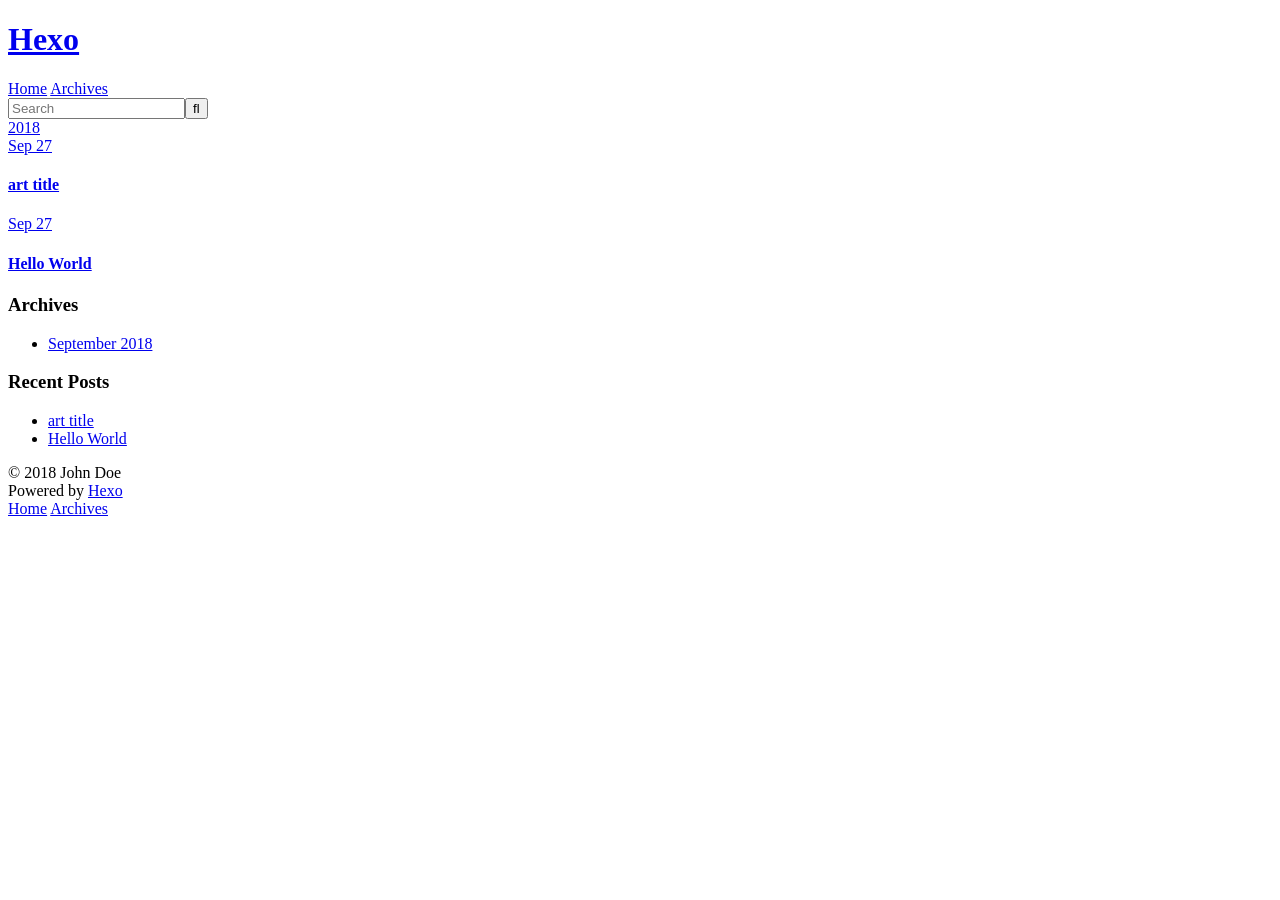
==== archives/index.html @ 640b7ca9 "Site updated: 2018-09-27 11:17:04" ====
<!DOCTYPE html>
<html>
<head>
  <meta charset="utf-8">
  

  
  <title>Archives | Hexo</title>
  <meta name="viewport" content="width=device-width, initial-scale=1, maximum-scale=1">
  <meta property="og:type" content="website">
<meta property="og:title" content="Hexo">
<meta property="og:url" content="http://yoursite.com/archives/index.html">
<meta property="og:site_name" content="Hexo">
<meta property="og:locale" content="default">
<meta name="twitter:card" content="summary">
<meta name="twitter:title" content="Hexo">
  
    <link rel="alternate" href="/atom.xml" title="Hexo" type="application/atom+xml">
  
  
    <link rel="icon" href="/favicon.png">
  
  
    <link href="//fonts.googleapis.com/css?family=Source+Code+Pro" rel="stylesheet" type="text/css">
  
  <link rel="stylesheet" href="/css/style.css">
</head>

<body>
  <div id="container">
    <div id="wrap">
      <header id="header">
  <div id="banner"></div>
  <div id="header-outer" class="outer">
    <div id="header-title" class="inner">
      <h1 id="logo-wrap">
        <a href="/" id="logo">Hexo</a>
      </h1>
      
    </div>
    <div id="header-inner" class="inner">
      <nav id="main-nav">
        <a id="main-nav-toggle" class="nav-icon"></a>
        
          <a class="main-nav-link" href="/">Home</a>
        
          <a class="main-nav-link" href="/archives">Archives</a>
        
      </nav>
      <nav id="sub-nav">
        
          <a id="nav-rss-link" class="nav-icon" href="/atom.xml" title="RSS Feed"></a>
        
        <a id="nav-search-btn" class="nav-icon" title="Search"></a>
      </nav>
      <div id="search-form-wrap">
        <form action="//google.com/search" method="get" accept-charset="UTF-8" class="search-form"><input type="search" name="q" class="search-form-input" placeholder="Search"><button type="submit" class="search-form-submit">&#xF002;</button><input type="hidden" name="sitesearch" value="http://yoursite.com"></form>
      </div>
    </div>
  </div>
</header>
      <div class="outer">
        <section id="main">
  
  
    
    
      
      
      <section class="archives-wrap">
        <div class="archive-year-wrap">
          <a href="/archives/2018" class="archive-year">2018</a>
        </div>
        <div class="archives">
    
    <article class="archive-article archive-type-post">
  <div class="archive-article-inner">
    <header class="archive-article-header">
      <a href="/2018/09/27/art-title/" class="archive-article-date">
  <time datetime="2018-09-27T03:15:51.000Z" itemprop="datePublished">Sep 27</time>
</a>
      
  
    <h1 itemprop="name">
      <a class="archive-article-title" href="/2018/09/27/art-title/">art title</a>
    </h1>
  

    </header>
  </div>
</article>
  
    
    
    <article class="archive-article archive-type-post">
  <div class="archive-article-inner">
    <header class="archive-article-header">
      <a href="/2018/09/27/hello-world/" class="archive-article-date">
  <time datetime="2018-09-27T02:35:08.079Z" itemprop="datePublished">Sep 27</time>
</a>
      
  
    <h1 itemprop="name">
      <a class="archive-article-title" href="/2018/09/27/hello-world/">Hello World</a>
    </h1>
  

    </header>
  </div>
</article>
  
  
    </div></section>
  


</section>
        
          <aside id="sidebar">
  
    

  
    

  
    
  
    
  <div class="widget-wrap">
    <h3 class="widget-title">Archives</h3>
    <div class="widget">
      <ul class="archive-list"><li class="archive-list-item"><a class="archive-list-link" href="/archives/2018/09/">September 2018</a></li></ul>
    </div>
  </div>


  
    
  <div class="widget-wrap">
    <h3 class="widget-title">Recent Posts</h3>
    <div class="widget">
      <ul>
        
          <li>
            <a href="/2018/09/27/art-title/">art title</a>
          </li>
        
          <li>
            <a href="/2018/09/27/hello-world/">Hello World</a>
          </li>
        
      </ul>
    </div>
  </div>

  
</aside>
        
      </div>
      <footer id="footer">
  
  <div class="outer">
    <div id="footer-info" class="inner">
      &copy; 2018 John Doe<br>
      Powered by <a href="http://hexo.io/" target="_blank">Hexo</a>
    </div>
  </div>
</footer>
    </div>
    <nav id="mobile-nav">
  
    <a href="/" class="mobile-nav-link">Home</a>
  
    <a href="/archives" class="mobile-nav-link">Archives</a>
  
</nav>
    

<script src="//ajax.googleapis.com/ajax/libs/jquery/2.0.3/jquery.min.js"></script>


  <link rel="stylesheet" href="/fancybox/jquery.fancybox.css">
  <script src="/fancybox/jquery.fancybox.pack.js"></script>


<script src="/js/script.js"></script>



  </div>
</body>
</html>
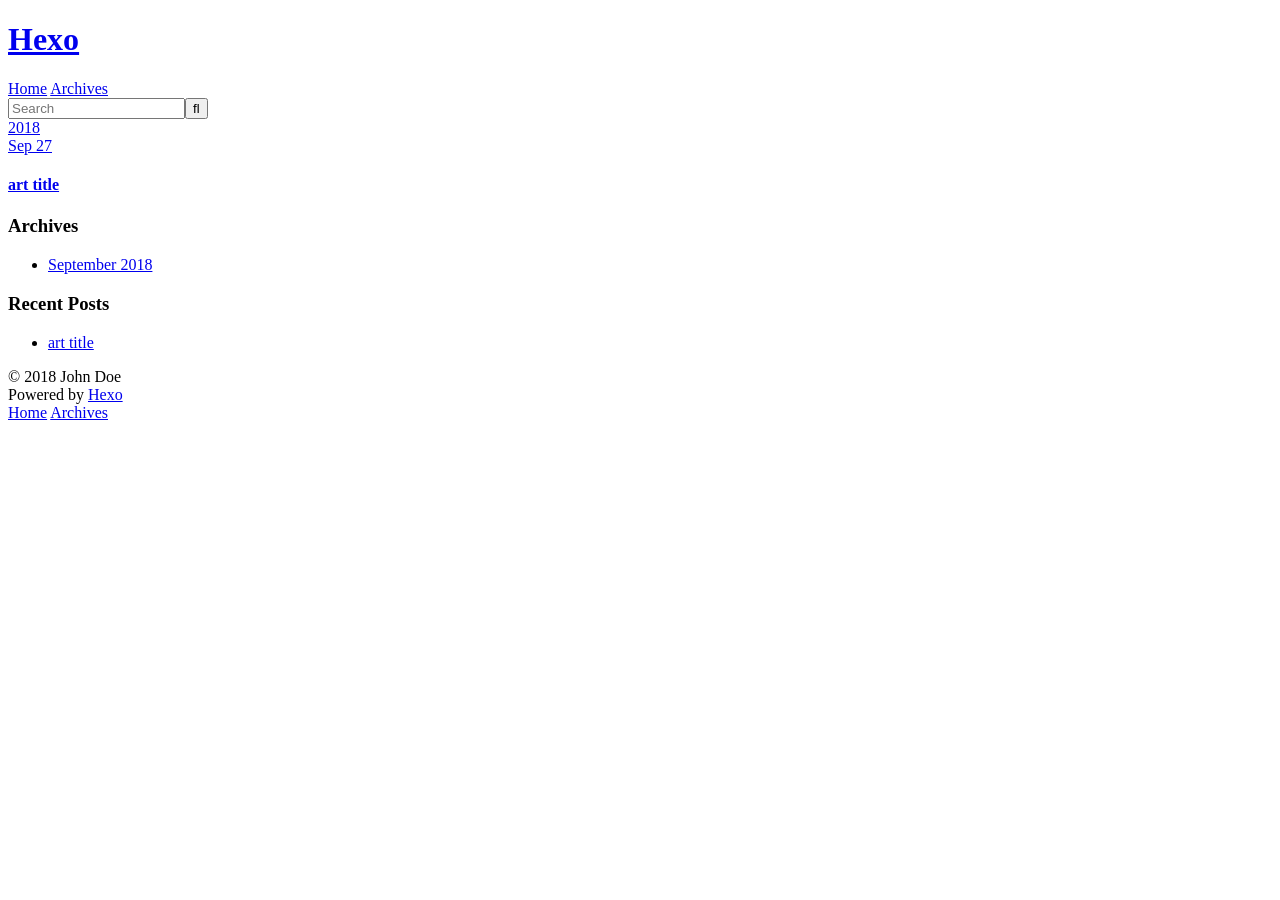
==== commit 0c1cc447: "Site updated: 2018-09-27 11:26:50" ====
--- a/archives/index.html
+++ b/archives/index.html
@@ -90,25 +90,6 @@
   </div>
 </article>
   
-    
-    
-    <article class="archive-article archive-type-post">
-  <div class="archive-article-inner">
-    <header class="archive-article-header">
-      <a href="/2018/09/27/hello-world/" class="archive-article-date">
-  <time datetime="2018-09-27T02:35:08.079Z" itemprop="datePublished">Sep 27</time>
-</a>
-      
-  
-    <h1 itemprop="name">
-      <a class="archive-article-title" href="/2018/09/27/hello-world/">Hello World</a>
-    </h1>
-  
-
-    </header>
-  </div>
-</article>
-  
   
     </div></section>
   
@@ -144,10 +125,6 @@
         
           <li>
             <a href="/2018/09/27/art-title/">art title</a>
-          </li>
-        
-          <li>
-            <a href="/2018/09/27/hello-world/">Hello World</a>
           </li>
         
       </ul>
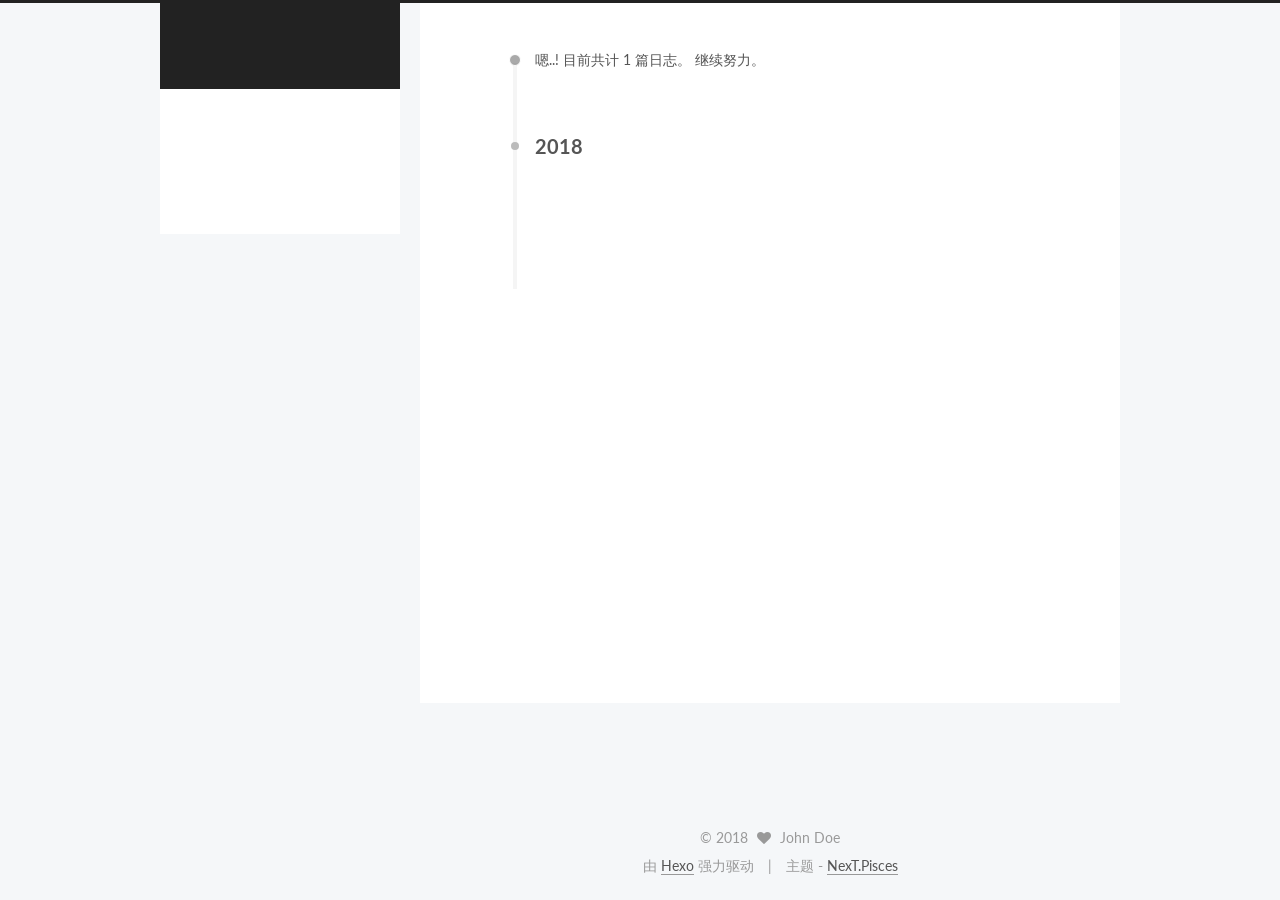
==== commit 8c8698f7: "Site updated: 2018-09-27 18:50:25" ====
--- a/archives/index.html
+++ b/archives/index.html
@@ -1,170 +1,567 @@
 <!DOCTYPE html>
-<html>
+
+
+
+  
+
+
+<html class="theme-next pisces use-motion" lang="zh-Hans">
 <head>
-  <meta charset="utf-8">
-  
-
-  
-  <title>Archives | Hexo</title>
-  <meta name="viewport" content="width=device-width, initial-scale=1, maximum-scale=1">
-  <meta property="og:type" content="website">
+  <meta charset="UTF-8"/>
+<meta http-equiv="X-UA-Compatible" content="IE=edge" />
+<meta name="viewport" content="width=device-width, initial-scale=1, maximum-scale=1"/>
+<meta name="theme-color" content="#222">
+
+
+
+
+
+
+
+
+
+<meta http-equiv="Cache-Control" content="no-transform" />
+<meta http-equiv="Cache-Control" content="no-siteapp" />
+
+
+
+
+
+
+
+
+
+
+
+
+
+
+
+  
+  
+  <link href="/lib/fancybox/source/jquery.fancybox.css?v=2.1.5" rel="stylesheet" type="text/css" />
+
+
+
+
+  
+  
+  
+  
+
+  
+    
+    
+  
+
+  
+
+  
+
+  
+
+  
+
+  
+    
+    
+    <link href="//fonts.googleapis.com/css?family=Lato:300,300italic,400,400italic,700,700italic&subset=latin,latin-ext" rel="stylesheet" type="text/css">
+  
+
+
+
+
+
+
+<link href="/lib/font-awesome/css/font-awesome.min.css?v=4.6.2" rel="stylesheet" type="text/css" />
+
+<link href="/css/main.css?v=5.1.2" rel="stylesheet" type="text/css" />
+
+
+  <meta name="keywords" content="Hexo, NexT" />
+
+
+
+
+
+
+
+
+  <link rel="shortcut icon" type="image/x-icon" href="/favicon.ico?v=5.1.2" />
+
+
+
+
+
+
+<meta property="og:type" content="website">
 <meta property="og:title" content="Hexo">
 <meta property="og:url" content="http://yoursite.com/archives/index.html">
 <meta property="og:site_name" content="Hexo">
-<meta property="og:locale" content="default">
+<meta property="og:locale" content="zh-Hans">
 <meta name="twitter:card" content="summary">
 <meta name="twitter:title" content="Hexo">
-  
-    <link rel="alternate" href="/atom.xml" title="Hexo" type="application/atom+xml">
-  
-  
-    <link rel="icon" href="/favicon.png">
-  
-  
-    <link href="//fonts.googleapis.com/css?family=Source+Code+Pro" rel="stylesheet" type="text/css">
-  
-  <link rel="stylesheet" href="/css/style.css">
+
+
+
+<script type="text/javascript" id="hexo.configurations">
+  var NexT = window.NexT || {};
+  var CONFIG = {
+    root: '/',
+    scheme: 'Pisces',
+    sidebar: {"position":"left","display":"post","offset":12,"offset_float":12,"b2t":false,"scrollpercent":false,"onmobile":false},
+    fancybox: true,
+    tabs: true,
+    motion: true,
+    duoshuo: {
+      userId: '0',
+      author: '博主'
+    },
+    algolia: {
+      applicationID: '',
+      apiKey: '',
+      indexName: '',
+      hits: {"per_page":10},
+      labels: {"input_placeholder":"Search for Posts","hits_empty":"We didn't find any results for the search: ${query}","hits_stats":"${hits} results found in ${time} ms"}
+    }
+  };
+</script>
+
+
+
+  <link rel="canonical" href="http://yoursite.com/archives/"/>
+
+
+
+
+
+  <title>归档 | Hexo</title>
+  
+
+
+
+
+
+
+
+
+
+
+
+
+
+
 </head>
 
-<body>
-  <div id="container">
-    <div id="wrap">
-      <header id="header">
-  <div id="banner"></div>
-  <div id="header-outer" class="outer">
-    <div id="header-title" class="inner">
-      <h1 id="logo-wrap">
-        <a href="/" id="logo">Hexo</a>
-      </h1>
-      
+<body itemscope itemtype="http://schema.org/WebPage" lang="zh-Hans">
+
+  
+  
+    
+  
+
+  <div class="container sidebar-position-left  page-archive  ">
+    <div class="headband"></div>
+
+    <header id="header" class="header" itemscope itemtype="http://schema.org/WPHeader">
+      <div class="header-inner"><div class="site-brand-wrapper">
+  <div class="site-meta ">
+    
+
+    <div class="custom-logo-site-title">
+      <a href="/"  class="brand" rel="start">
+        <span class="logo-line-before"><i></i></span>
+        <span class="site-title">Hexo</span>
+        <span class="logo-line-after"><i></i></span>
+      </a>
     </div>
-    <div id="header-inner" class="inner">
-      <nav id="main-nav">
-        <a id="main-nav-toggle" class="nav-icon"></a>
-        
-          <a class="main-nav-link" href="/">Home</a>
-        
-          <a class="main-nav-link" href="/archives">Archives</a>
-        
-      </nav>
-      <nav id="sub-nav">
-        
-          <a id="nav-rss-link" class="nav-icon" href="/atom.xml" title="RSS Feed"></a>
-        
-        <a id="nav-search-btn" class="nav-icon" title="Search"></a>
-      </nav>
-      <div id="search-form-wrap">
-        <form action="//google.com/search" method="get" accept-charset="UTF-8" class="search-form"><input type="search" name="q" class="search-form-input" placeholder="Search"><button type="submit" class="search-form-submit">&#xF002;</button><input type="hidden" name="sitesearch" value="http://yoursite.com"></form>
+      
+        <p class="site-subtitle"></p>
+      
+  </div>
+
+  <div class="site-nav-toggle">
+    <button>
+      <span class="btn-bar"></span>
+      <span class="btn-bar"></span>
+      <span class="btn-bar"></span>
+    </button>
+  </div>
+</div>
+
+<nav class="site-nav">
+  
+
+  
+    <ul id="menu" class="menu">
+      
+        
+        <li class="menu-item menu-item-home">
+          <a href="/" rel="section">
+            
+              <i class="menu-item-icon fa fa-fw fa-home"></i> <br />
+            
+            首页
+          </a>
+        </li>
+      
+        
+        <li class="menu-item menu-item-archives">
+          <a href="/archives/" rel="section">
+            
+              <i class="menu-item-icon fa fa-fw fa-archive"></i> <br />
+            
+            归档
+          </a>
+        </li>
+      
+        
+        <li class="menu-item menu-item-tags">
+          <a href="/tags/" rel="section">
+            
+              <i class="menu-item-icon fa fa-fw fa-tags"></i> <br />
+            
+            标签
+          </a>
+        </li>
+      
+
+      
+    </ul>
+  
+
+  
+</nav>
+
+
+
+ </div>
+    </header>
+
+    <main id="main" class="main">
+      <div class="main-inner">
+        <div class="content-wrap">
+          <div id="content" class="content">
+            
+
+  
+  
+  
+  <div class="post-block archive">
+    <div id="posts" class="posts-collapse">
+      <span class="archive-move-on"></span>
+
+      <span class="archive-page-counter">
+        
+        
+        
+          
+        
+        嗯..! 目前共计 1 篇日志。 继续努力。
+      </span>
+
+      
+
+        
+        
+        
+
+        
+          
+          <div class="collection-title">
+            <h2 class="archive-year motion-element" id="archive-year-2018">2018</h2>
+          </div>
+        
+        
+
+        
+
+  <article class="post post-type-normal" itemscope itemtype="http://schema.org/Article">
+    <header class="post-header">
+
+      <h2 class="post-title">
+        
+            <a class="post-title-link" href="/2018/09/27/art-title/" itemprop="url">
+              
+                <span itemprop="name">art title</span>
+              
+            </a>
+        
+      </h2>
+
+      <div class="post-meta">
+        <time class="post-time" itemprop="dateCreated"
+              datetime="2018-09-27T11:15:51+08:00"
+              content="2018-09-27" >
+          09-27
+        </time>
       </div>
+
+    </header>
+  </article>
+
+
+
+      
+
     </div>
   </div>
-</header>
-      <div class="outer">
-        <section id="main">
-  
-  
-    
-    
-      
-      
-      <section class="archives-wrap">
-        <div class="archive-year-wrap">
-          <a href="/archives/2018" class="archive-year">2018</a>
+  
+  
+  
+
+  
+
+
+
+          </div>
+          
+
+
+          
+
         </div>
-        <div class="archives">
-    
-    <article class="archive-article archive-type-post">
-  <div class="archive-article-inner">
-    <header class="archive-article-header">
-      <a href="/2018/09/27/art-title/" class="archive-article-date">
-  <time datetime="2018-09-27T03:15:51.000Z" itemprop="datePublished">Sep 27</time>
-</a>
-      
-  
-    <h1 itemprop="name">
-      <a class="archive-article-title" href="/2018/09/27/art-title/">art title</a>
-    </h1>
-  
-
-    </header>
-  </div>
-</article>
-  
-  
-    </div></section>
-  
-
-
-</section>
-        
-          <aside id="sidebar">
-  
-    
-
-  
-    
-
-  
-    
-  
-    
-  <div class="widget-wrap">
-    <h3 class="widget-title">Archives</h3>
-    <div class="widget">
-      <ul class="archive-list"><li class="archive-list-item"><a class="archive-list-link" href="/archives/2018/09/">September 2018</a></li></ul>
+        
+          
+  
+  <div class="sidebar-toggle">
+    <div class="sidebar-toggle-line-wrap">
+      <span class="sidebar-toggle-line sidebar-toggle-line-first"></span>
+      <span class="sidebar-toggle-line sidebar-toggle-line-middle"></span>
+      <span class="sidebar-toggle-line sidebar-toggle-line-last"></span>
     </div>
   </div>
 
-
-  
-    
-  <div class="widget-wrap">
-    <h3 class="widget-title">Recent Posts</h3>
-    <div class="widget">
-      <ul>
-        
-          <li>
-            <a href="/2018/09/27/art-title/">art title</a>
-          </li>
-        
-      </ul>
+  <aside id="sidebar" class="sidebar">
+    
+    <div class="sidebar-inner">
+
+      
+
+      
+
+      <section class="site-overview sidebar-panel sidebar-panel-active">
+        <div class="site-author motion-element" itemprop="author" itemscope itemtype="http://schema.org/Person">
+          <img class="site-author-image" itemprop="image"
+               src="/images/avatar.gif"
+               alt="John Doe" />
+          <p class="site-author-name" itemprop="name">John Doe</p>
+           
+              <p class="site-description motion-element" itemprop="description"></p>
+          
+        </div>
+        <nav class="site-state motion-element">
+
+          
+            <div class="site-state-item site-state-posts">
+              <a href="/archives/">
+                <span class="site-state-item-count">1</span>
+                <span class="site-state-item-name">日志</span>
+              </a>
+            </div>
+          
+
+          
+
+          
+
+        </nav>
+
+        
+
+        <div class="links-of-author motion-element">
+          
+        </div>
+
+        
+        
+
+        
+        
+
+        
+
+
+      </section>
+
+      
+
+      
+
     </div>
+  </aside>
+
+
+        
+      </div>
+    </main>
+
+    <footer id="footer" class="footer">
+      <div class="footer-inner">
+        <div class="copyright" >
+  
+  &copy; 
+  <span itemprop="copyrightYear">2018</span>
+  <span class="with-love">
+    <i class="fa fa-heart"></i>
+  </span>
+  <span class="author" itemprop="copyrightHolder">John Doe</span>
+</div>
+
+
+<div class="powered-by">
+  由 <a class="theme-link" href="https://hexo.io">Hexo</a> 强力驱动
+</div>
+
+<div class="theme-info">
+  主题 -
+  <a class="theme-link" href="https://github.com/iissnan/hexo-theme-next">
+    NexT.Pisces
+  </a>
+</div>
+
+
+        
+
+        
+      </div>
+    </footer>
+
+    
+      <div class="back-to-top">
+        <i class="fa fa-arrow-up"></i>
+        
+      </div>
+    
+
   </div>
 
   
-</aside>
-        
-      </div>
-      <footer id="footer">
-  
-  <div class="outer">
-    <div id="footer-info" class="inner">
-      &copy; 2018 John Doe<br>
-      Powered by <a href="http://hexo.io/" target="_blank">Hexo</a>
-    </div>
-  </div>
-</footer>
-    </div>
-    <nav id="mobile-nav">
-  
-    <a href="/" class="mobile-nav-link">Home</a>
-  
-    <a href="/archives" class="mobile-nav-link">Archives</a>
-  
-</nav>
-    
-
-<script src="//ajax.googleapis.com/ajax/libs/jquery/2.0.3/jquery.min.js"></script>
-
-
-  <link rel="stylesheet" href="/fancybox/jquery.fancybox.css">
-  <script src="/fancybox/jquery.fancybox.pack.js"></script>
-
-
-<script src="/js/script.js"></script>
-
-
-
-  </div>
+
+<script type="text/javascript">
+  if (Object.prototype.toString.call(window.Promise) !== '[object Function]') {
+    window.Promise = null;
+  }
+</script>
+
+
+
+
+
+
+
+
+
+  
+
+
+
+
+
+
+
+
+
+
+
+
+  
+  <script type="text/javascript" src="/lib/jquery/index.js?v=2.1.3"></script>
+
+  
+  <script type="text/javascript" src="/lib/fastclick/lib/fastclick.min.js?v=1.0.6"></script>
+
+  
+  <script type="text/javascript" src="/lib/jquery_lazyload/jquery.lazyload.js?v=1.9.7"></script>
+
+  
+  <script type="text/javascript" src="/lib/velocity/velocity.min.js?v=1.2.1"></script>
+
+  
+  <script type="text/javascript" src="/lib/velocity/velocity.ui.min.js?v=1.2.1"></script>
+
+  
+  <script type="text/javascript" src="/lib/fancybox/source/jquery.fancybox.pack.js?v=2.1.5"></script>
+
+
+  
+
+
+  <script type="text/javascript" src="/js/src/utils.js?v=5.1.2"></script>
+
+  <script type="text/javascript" src="/js/src/motion.js?v=5.1.2"></script>
+
+
+
+  
+  
+
+
+  <script type="text/javascript" src="/js/src/affix.js?v=5.1.2"></script>
+
+  <script type="text/javascript" src="/js/src/schemes/pisces.js?v=5.1.2"></script>
+
+
+
+  
+  
+    <script type="text/javascript" id="motion.page.archive">
+      $('.archive-year').velocity('transition.slideLeftIn');
+    </script>
+  
+
+
+  
+
+
+  <script type="text/javascript" src="/js/src/bootstrap.js?v=5.1.2"></script>
+
+
+
+  
+
+
+  
+
+
+
+
+	
+
+
+
+
+
+  
+
+
+
+
+
+  
+
+
+
+
+
+
+  
+
+
+
+
+
+  
+
+  
+
+  
+
+  
+
+  
+
+  
+
 </body>
-</html>+</html>
